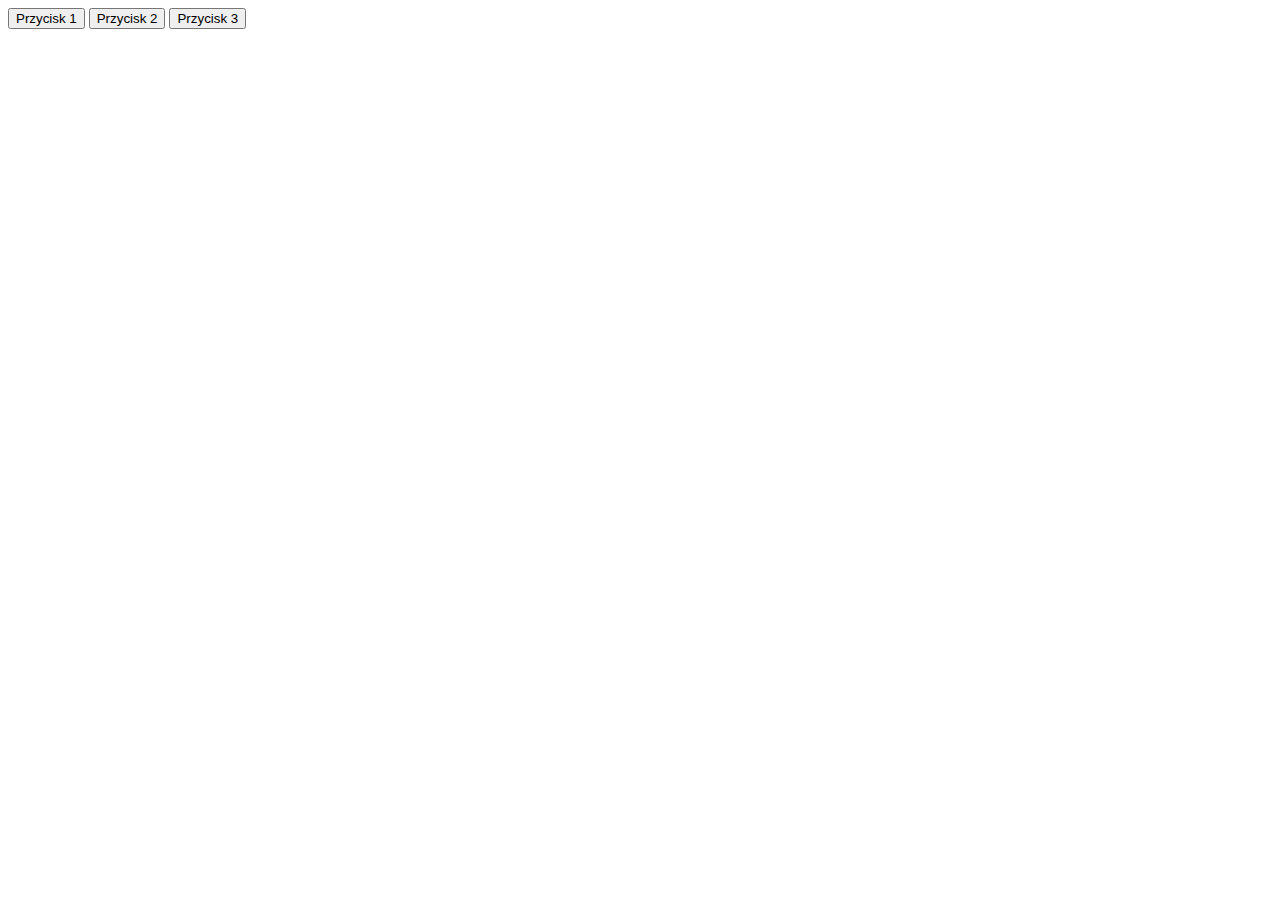
==== Lab4/index.html @ b2afd56c "Lab3" ====
<!DOCTYPE html>
<html lang="pl">
<head>
    <meta charset="UTF-8">
    <meta name="viewport" content="width=device-width, initial-scale=1.0">
    <script src="script.js"></script>
    <title>Document</title>
</head>
<body>
    <div>
        <button id="z4_btn" onclick="zad4(this)">Przycisk 1</button>
        <button id="z4_btn"onclick="zad4(this)">Przycisk 2</button>
        <button id="z4_btn"onclick="zad4(this)">Przycisk 3</button>
    </div>
    
</body>
</html>
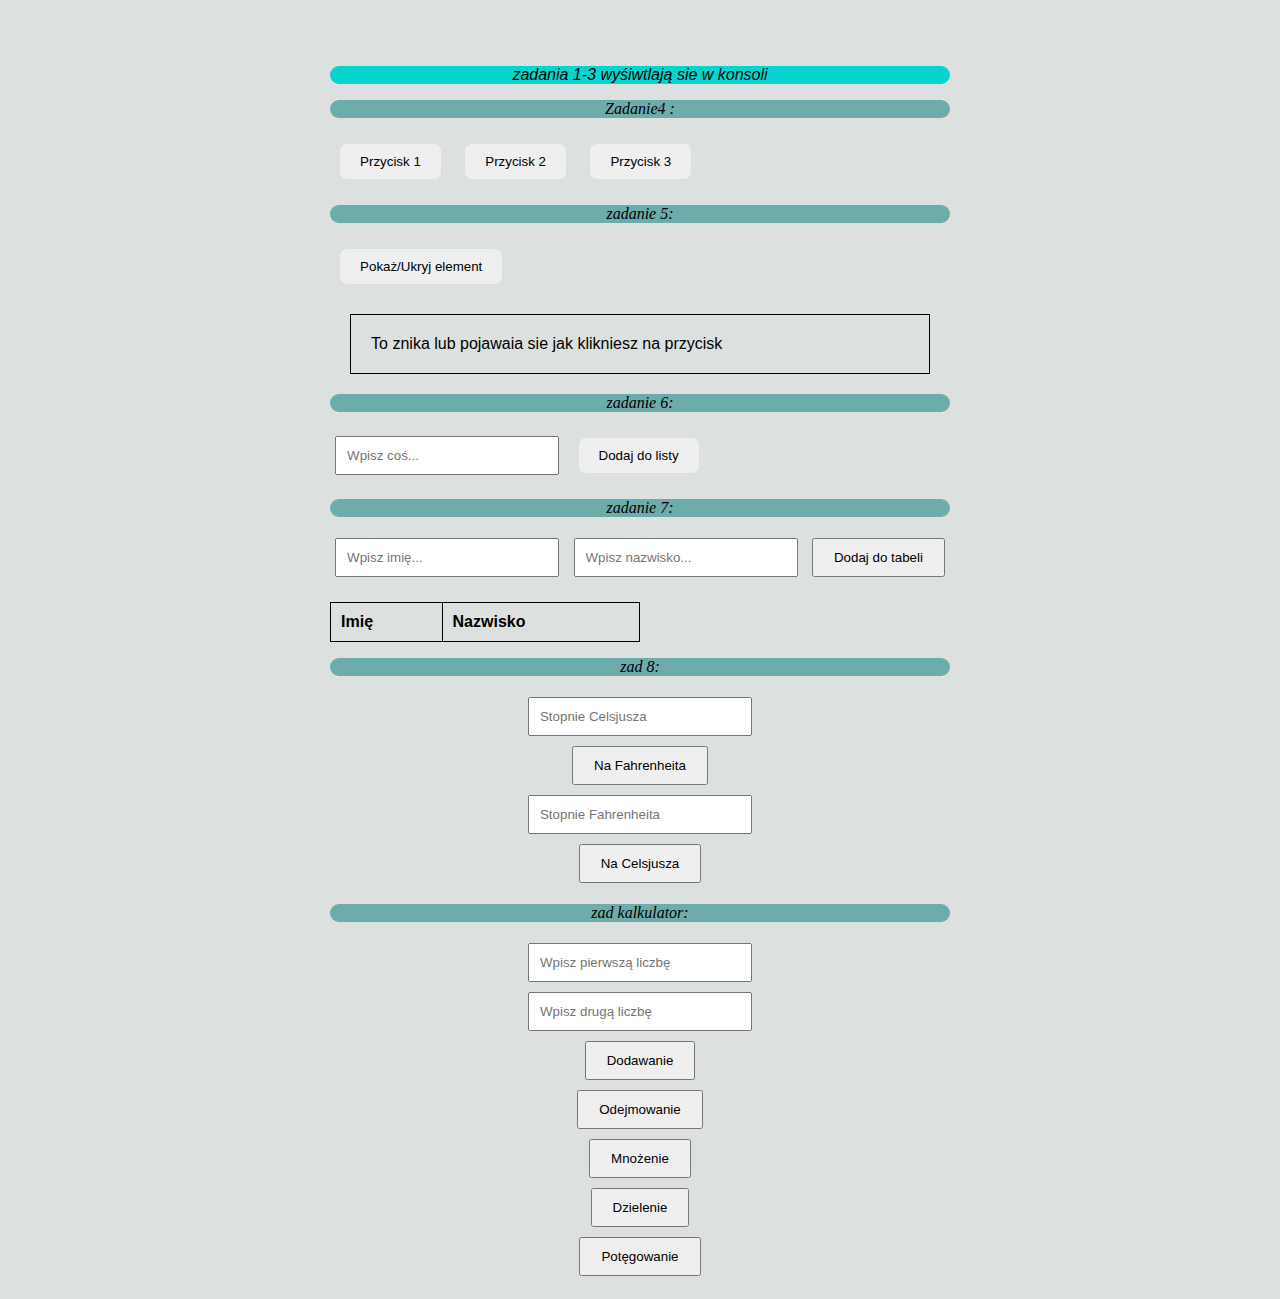
==== commit 0458ee44: "LAB4" ====
--- a/Lab4/index.html
+++ b/Lab4/index.html
@@ -4,14 +4,79 @@
     <meta charset="UTF-8">
     <meta name="viewport" content="width=device-width, initial-scale=1.0">
     <script src="script.js"></script>
+    <link rel="stylesheet" href="style.css">
     <title>Document</title>
 </head>
 <body>
-    <div>
-        <button id="z4_btn" onclick="zad4(this)">Przycisk 1</button>
-        <button id="z4_btn"onclick="zad4(this)">Przycisk 2</button>
-        <button id="z4_btn"onclick="zad4(this)">Przycisk 3</button>
+    <div id="main">
+        <p id="consol">zadania 1-3 wyśiwtlają sie w konsoli</p>
+        <div>
+                <p>Zadanie4 : </p>
+                <button class="btn" onclick="changeColor(this)">Przycisk 1</button>
+                <button class="btn" onclick="changeColor(this)">Przycisk 2</button>
+                <button class="btn" onclick="changeColor(this)">Przycisk 3</button>
+
+        </div>
+        <div>
+            <p>zadanie 5:</p>
+            <button class="btn" onclick="toggleVisibility()">Pokaż/Ukryj element</button>
+
+            <div id="toggleElement">
+                To znika lub pojawaia sie jak klikniesz na przycisk
+            </div>
+        </div>
+
+        <div class="input-container">
+            <p>zadanie 6: </p>
+            <input type="text" id="textInput" placeholder="Wpisz coś...">
+            <button class="btn" onclick="addItem()">Dodaj do listy</button>
+        </div>
+    
+        <ul id="itemList"></ul>
+    
+         <div class="input-container">
+            <p>zadanie 7: </p>
+        <input type="text" id="poleImie" placeholder="Wpisz imię...">
+        <input type="text" id="poleNazwisko" placeholder="Wpisz nazwisko...">
+        <button class="przycisk" onclick="dodajDoTabeli()">Dodaj do tabeli</button>
     </div>
-    
+
+    <table>
+        <thead>
+            <tr>
+                <th>Imię</th>
+                <th>Nazwisko</th>
+            </tr>
+        </thead>
+        <tbody id="tabelaDane"></tbody>
+    </table>
+
+    <p>zad 8: </p>
+    <div class="container">
+        <input type="number" id="poleCelsjusz" class="pole-tekstowe" placeholder="Stopnie Celsjusza">
+        <button class="przycisk" onclick="konwertujNaFahrenheita()">Na Fahrenheita</button>
+        <span id="wynikFahrenheita"></span>
+    </div>
+    <div class="container">
+        <input type="number" id="poleFahrenheit" class="pole-tekstowe" placeholder="Stopnie Fahrenheita">
+        <button class="przycisk" onclick="konwertujNaCelsjusza()">Na Celsjusza</button>
+        <span id="wynikCelsjusza"></span>
+    </div>
+
+
+    <p>zad kalkulator: </p>
+    <div class="container">
+        <input type="number" id="liczba1" placeholder="Wpisz pierwszą liczbę">
+        <input type="number" id="liczba2" placeholder="Wpisz drugą liczbę">
+        <button onclick="dodaj()">Dodawanie</button>
+        <button onclick="odejmij()">Odejmowanie</button>
+        <button onclick="pomnoz()">Mnożenie</button>
+        <button onclick="podziel()">Dzielenie</button>
+        <button onclick="poteguj()">Potęgowanie</button>
+        <div id="wynik" class="result"></div>
+    </div>
+
+
+    </div> 
 </body>
 </html>--- a/Lab4/style.css
+++ b/Lab4/style.css
@@ -0,0 +1,82 @@
+body {
+    font-family: Arial, sans-serif;
+    display: flex;
+    flex-direction: column;
+    align-items: center;
+    margin-top: 50px;
+    background-color: #b1beb974;
+}
+
+#consol{
+    font-style: bold;
+    font-family:Impact, Haettenschweiler, 'Arial Narrow Bold', sans-serif;
+    background-color: #05d5ce;
+    border-radius: 9px;
+   
+    
+}
+
+.btn {
+    padding: 10px 20px;
+    margin: 10px;
+    border: none;
+    cursor: pointer;
+    border-radius: 7px;
+}
+
+.active {
+    background-color: cyan;
+}
+.hidden {
+    display: none;
+}
+
+#toggleElement{
+    margin: 20px;
+     padding: 20px; 
+     border: 1px 
+     solid black
+}
+table {
+    width: 50%;
+    border-collapse: collapse;
+    margin-top: 20px;
+}
+
+th, td {
+    border: 1px solid black;
+    padding: 10px;
+    text-align: left;
+}
+.container {
+    display: flex;
+    flex-direction: column;
+    align-items: center;
+}
+
+input {
+    margin: 5px;
+    padding: 10px;
+    width: 200px;
+}
+
+button {
+    margin: 5px;
+    padding: 10px 20px;
+    cursor: pointer;
+}
+
+.result {
+    margin-top: 10px;
+    font-size: 1.2em;
+    font-weight: bold;
+}
+p{
+    font-style: italic;
+    font-family: 'Times New Roman', Times, serif;
+    background-color: #6cacaa;
+    border-radius: 9px;
+    text-align: center;
+    
+
+}